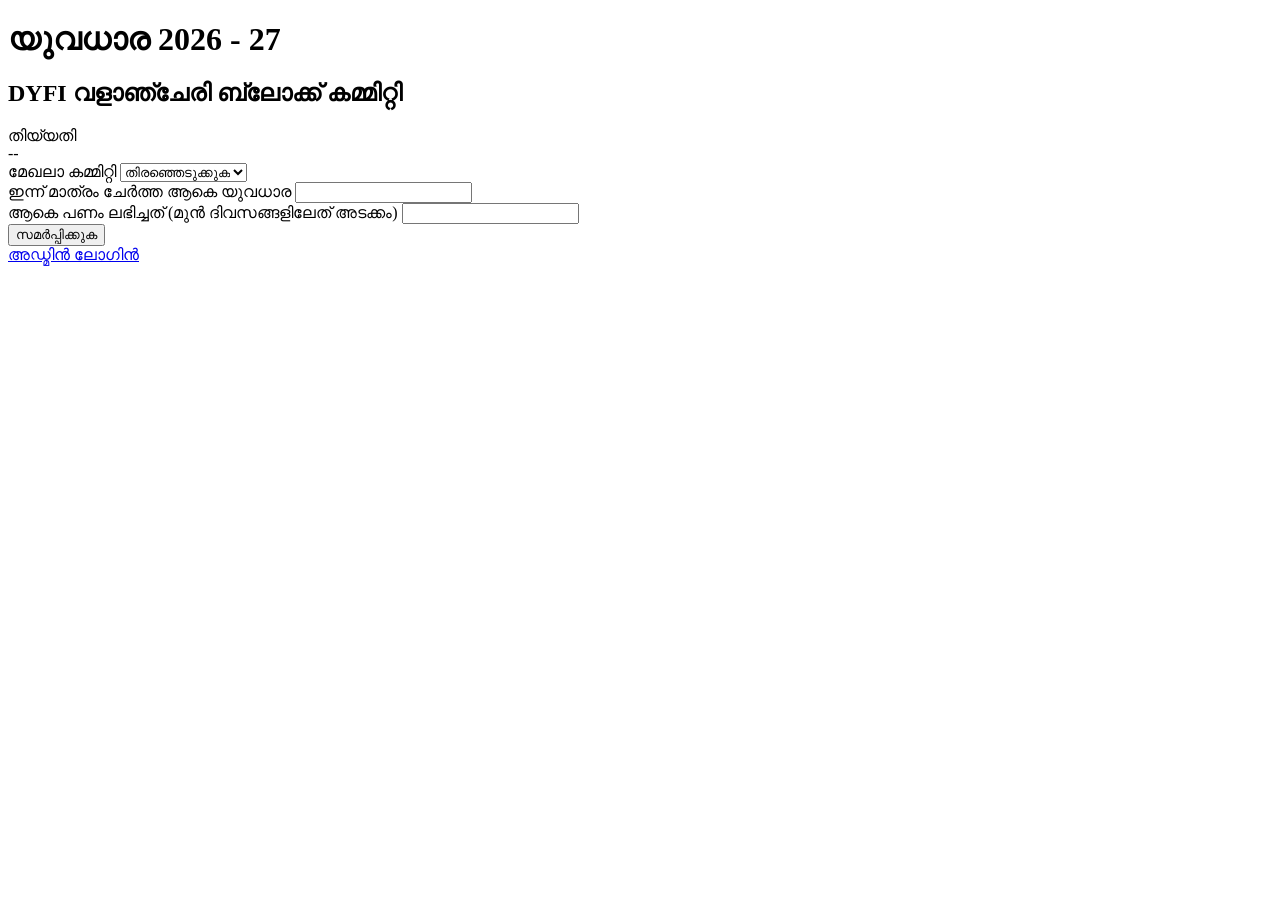
==== index.html @ 3bd2b64a "Create index.html" ====
<!DOCTYPE html>
<html lang="ml">
<head>
<meta charset="UTF-8">
<meta name="viewport" content="width=device-width, initial-scale=1.0">
<title>യുവധാര - ദൈനംദിന റിപ്പോർട്ട് എൻട്രി</title>
<link rel="stylesheet" href="css/style.css">
</head>
<body>
  <div class="container">
    <header>
      <h1>യുവധാര 2026 - 27</h1>
      <h2>DYFI വളാഞ്ചേരി ബ്ലോക്ക് കമ്മിറ്റി</h2>
    </header>

    <form id="entryForm" class="card">
      <div class="field">
        <label>തിയ്യതി</label>
        <div id="todayDate" class="readonly-field">--</div>
      </div>

      <div class="field">
        <label for="committee">മേഖലാ കമ്മിറ്റി</label>
        <select id="committee" required>
          <option value="" disabled selected>തിരഞ്ഞെടുക്കുക</option>
        </select>
      </div>

      <div class="field">
        <label for="todayAdded">ഇന്ന് മാത്രം ചേർത്ത ആകെ യുവധാര</label>
        <input type="number" id="todayAdded" min="0" inputmode="numeric" required>
      </div>

      <div class="field">
        <label for="moneyReceived">ആകെ പണം ലഭിച്ചത് (മുൻ ദിവസങ്ങളിലേത് അടക്കം)</label>
        <input type="number" id="moneyReceived" min="0" inputmode="numeric" required>
      </div>

      <button type="submit" id="submitBtn">സമർപ്പിക്കുക</button>
      <div id="statusMsg" class="status"></div>
    </form>

    <div class="admin-link"><a href="admin.html">അഡ്മിൻ ലോഗിൻ</a></div>
  </div>

  <script src="js/config.js"></script>
  <script src="js/app.js"></script>
</body>
</html>
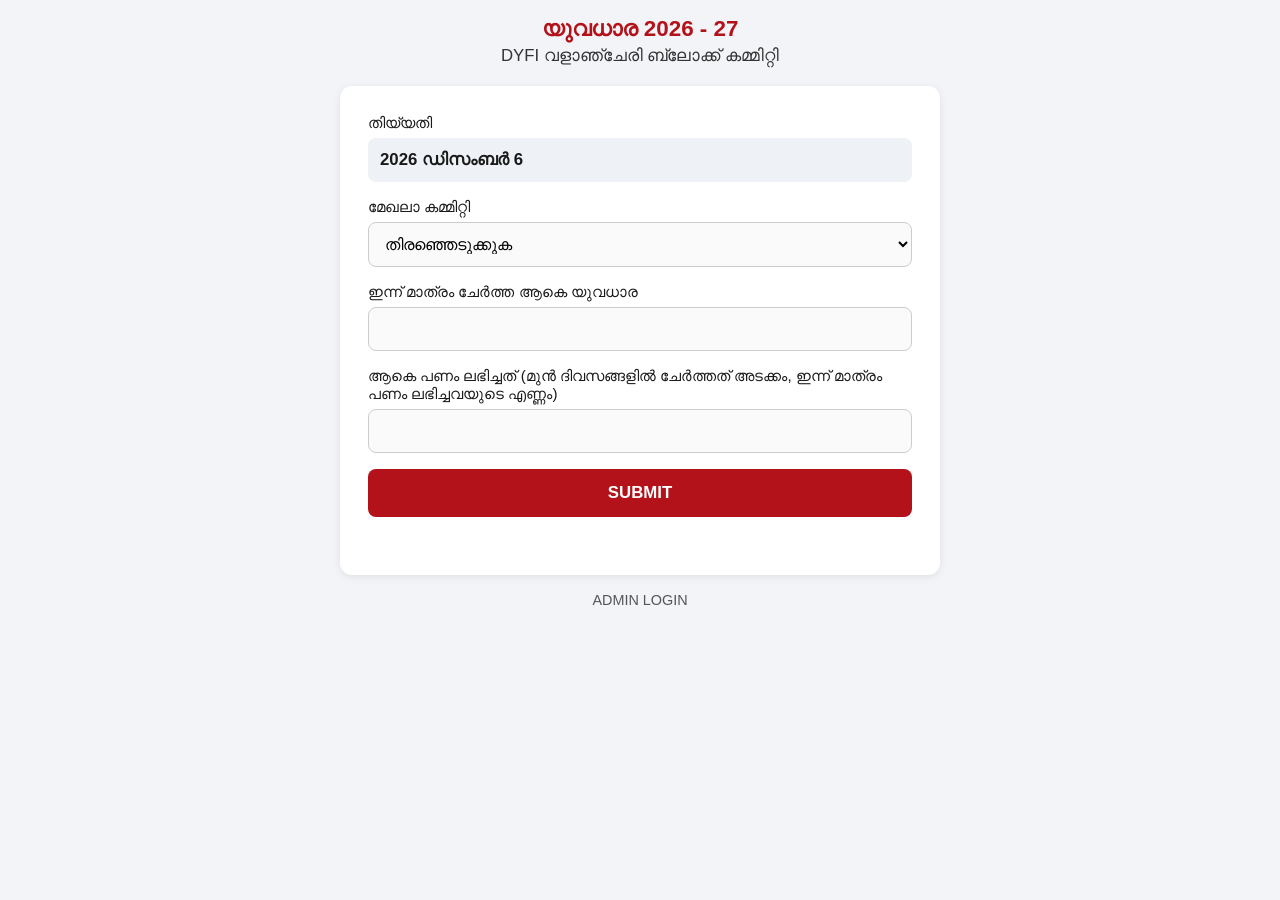
==== commit ebd697cd: "Update index.html" ====
--- a/index.html
+++ b/index.html
@@ -3,7 +3,7 @@
 <head>
 <meta charset="UTF-8">
 <meta name="viewport" content="width=device-width, initial-scale=1.0">
-<title>യുവധാര - ദൈനംദിന റിപ്പോർട്ട് എൻട്രി</title>
+<title>യുവധാര - റിപ്പോർട്ട് എൻട്രി</title>
 <link rel="stylesheet" href="css/style.css">
 </head>
 <body>
@@ -32,15 +32,15 @@
       </div>
 
       <div class="field">
-        <label for="moneyReceived">ആകെ പണം ലഭിച്ചത് (മുൻ ദിവസങ്ങളിലേത് അടക്കം)</label>
+        <label for="moneyReceived">ആകെ പണം ലഭിച്ചത് (മുന്‍ ദിവസങ്ങളില്‍ ചേര്‍ത്തത് അടക്കം, ഇന്ന് മാത്രം പണം ലഭിച്ചവയുടെ എണ്ണം)</label>
         <input type="number" id="moneyReceived" min="0" inputmode="numeric" required>
       </div>
 
-      <button type="submit" id="submitBtn">സമർപ്പിക്കുക</button>
+      <button type="submit" id="submitBtn">SUBMIT</button>
       <div id="statusMsg" class="status"></div>
     </form>
 
-    <div class="admin-link"><a href="admin.html">അഡ്മിൻ ലോഗിൻ</a></div>
+    <div class="admin-link"><a href="admin.html">ADMIN LOGIN</a></div>
   </div>
 
   <script src="js/config.js"></script>
--- a/css/style.css
+++ b/css/style.css
@@ -0,0 +1,95 @@
+@font-face {
+  font-family: 'Anek Malayalam';
+  src: url('../fonts/AnekMalayalam-Regular.ttf') format('truetype');
+  font-weight: 400;
+  font-display: swap;
+}
+
+* { box-sizing: border-box; }
+
+body {
+  font-family: 'Anek Malayalam', sans-serif;
+  background: #f2f4f7;
+  margin: 0;
+  padding: 16px;
+  color: #1a1a1a;
+}
+
+.container {
+  max-width: 480px;
+  margin: 0 auto;
+}
+
+header { text-align: center; margin-bottom: 20px; }
+header h1 { font-size: 1.4rem; margin: 0 0 4px; color: #b3121a; }
+header h2 { font-size: 1.05rem; margin: 0; font-weight: 500; color: #333; }
+
+.card {
+  background: #fff;
+  border-radius: 12px;
+  padding: 20px;
+  box-shadow: 0 2px 8px rgba(0,0,0,0.08);
+  margin-bottom: 16px;
+}
+
+.field { margin-bottom: 16px; }
+
+label {
+  display: block;
+  font-size: 0.95rem;
+  margin-bottom: 6px;
+  font-weight: 500;
+}
+
+select, input[type="number"], input[type="password"], input[type="date"] {
+  width: 100%;
+  padding: 12px;
+  font-size: 1rem;
+  font-family: inherit;
+  border: 1px solid #ccc;
+  border-radius: 8px;
+  background: #fafafa;
+}
+
+.readonly-field {
+  padding: 12px;
+  background: #eef1f5;
+  border-radius: 8px;
+  font-size: 1.05rem;
+  font-weight: 600;
+}
+
+button {
+  width: 100%;
+  padding: 14px;
+  font-size: 1.05rem;
+  font-family: inherit;
+  font-weight: 600;
+  color: #fff;
+  background: #b3121a;
+  border: none;
+  border-radius: 8px;
+  cursor: pointer;
+}
+
+button:disabled { background: #999; }
+
+.status {
+  margin-top: 12px;
+  text-align: center;
+  font-size: 0.95rem;
+  min-height: 1.2em;
+}
+
+.status.success { color: #1a7a2e; }
+.status.error { color: #b3121a; }
+
+.admin-link { text-align: center; margin-top: 8px; }
+.admin-link a { color: #555; text-decoration: none; font-size: 0.9rem; }
+
+.hidden { display: none; }
+
+@media (min-width: 600px) {
+  .container { max-width: 600px; }
+  .card { padding: 28px; }
+}
